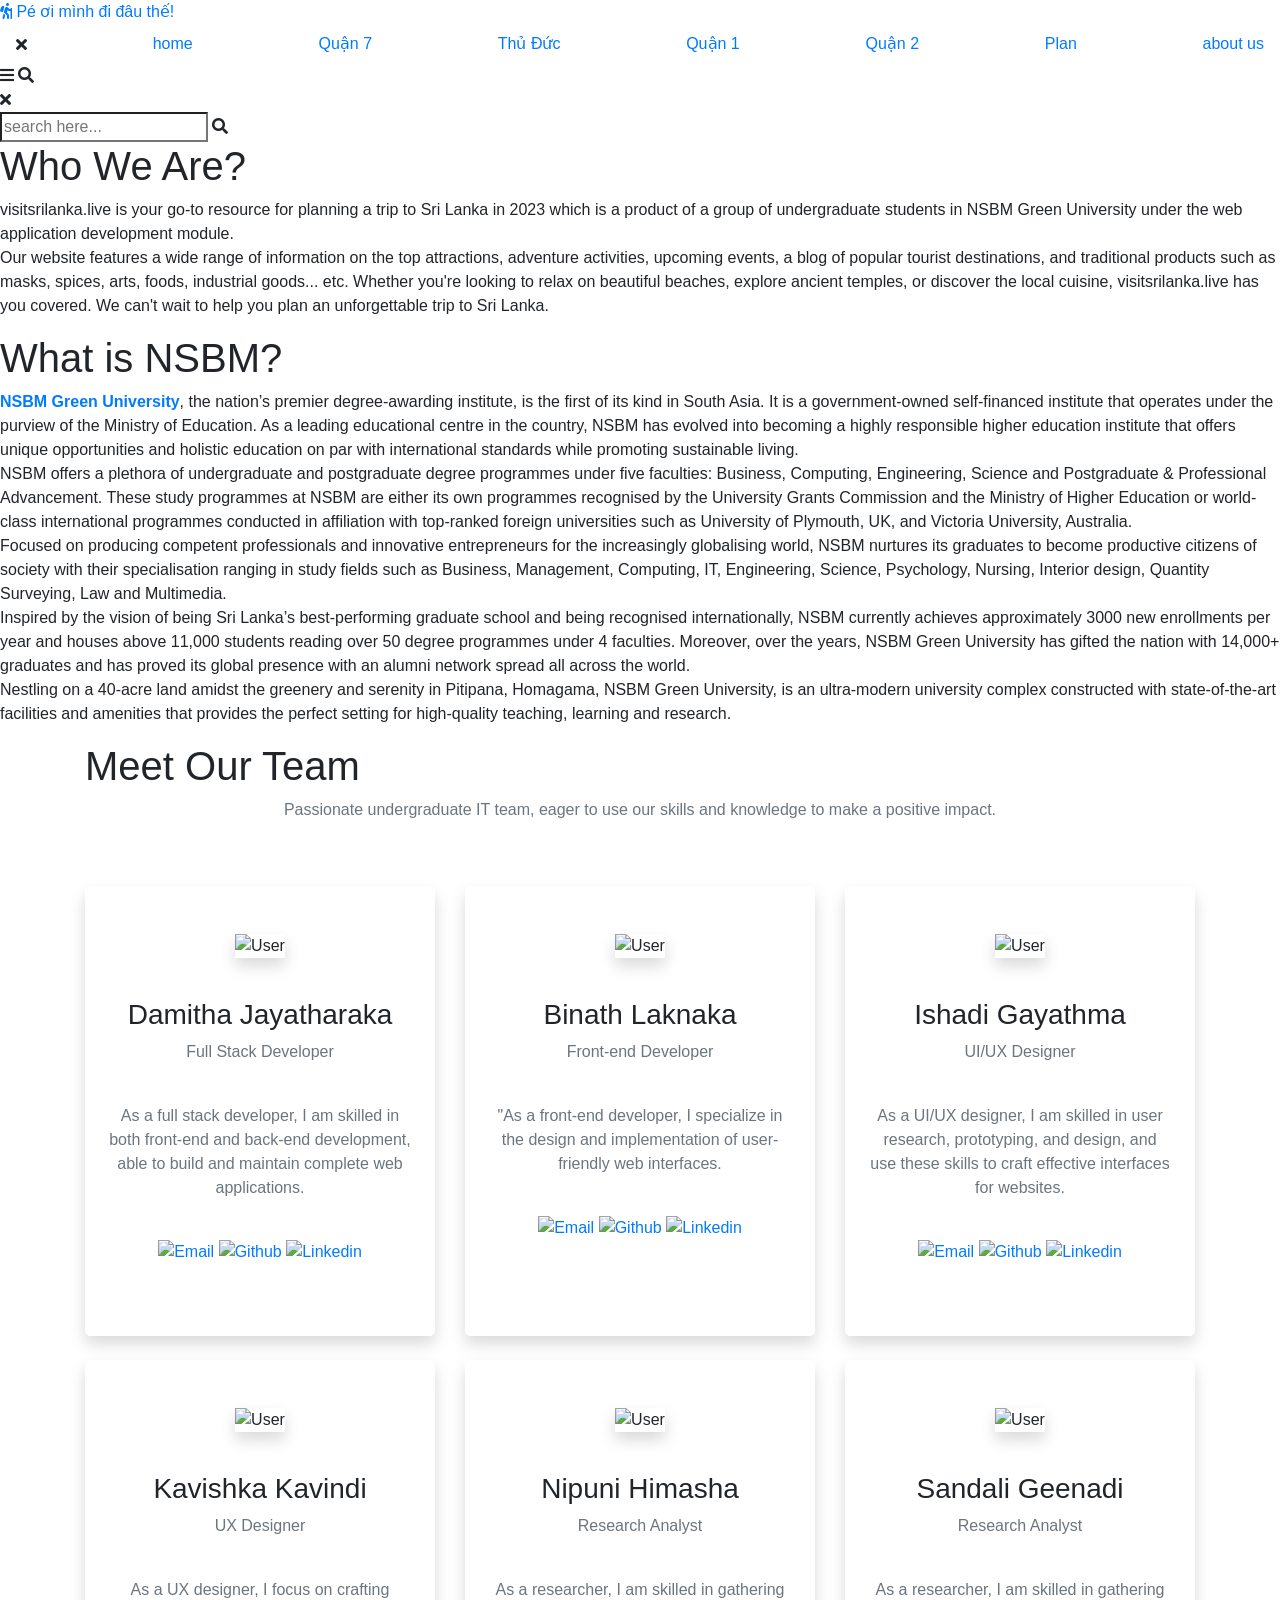
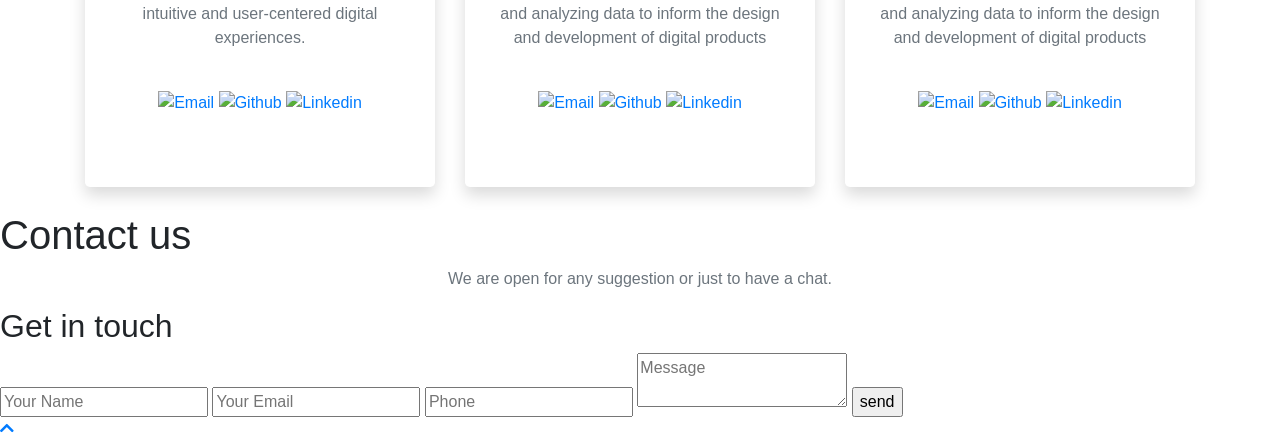
==== about.html @ ec1265ba "mnimjeel Projects" ====
<!DOCTYPE html>
<html lang="en">
<head>
	 <!-- Google tag (gtag.js) -->
	 <script async src="https://www.googletagmanager.com/gtag/js?id=G-S79Y2FRX1H"></script>
  <script>
  window.dataLayer = window.dataLayer || [];
  function gtag(){dataLayer.push(arguments);}
  gtag('js', new Date());

  gtag('config', 'G-S79Y2FRX1H');
  </script>

    <meta charset="UTF-8">
    <meta http-equiv="X-UA-Compatible" content="IE=edge">
    <meta name="viewport" content="width=device-width, initial-scale=1.0">
	 <!-- Meta Tags Start ------------------------------------------------------>
	 <meta http-equiv='content-language' content='en-US'>
    <meta name="title" content="About Us - Visit Sri Lanka">
    <meta name="description" content="Sri Lanka is an island nation located in the Indian Ocean, just off the southeastern coast of India.">
    <meta name="keywords" content="">
    <!-- Open Graph -->
    <meta property="og:type" content="website">
    <meta property="og:url" content="https://visitsrilanka.live/about.php">
    <meta property="og:title" content="About Us - Visit Sri Lanka">
    <meta property="og:description" content="Sri Lanka is an island nation located in the Indian Ocean, just off the southeastern coast of India.">
    <meta property="og:image" content="/images/preview.webp">
    <!-- Twitter -->
    <meta property="twitter:card" content="summary_large_image">
    <meta property="twitter:url" content="https://visitsrilanka.live/about.php">
    <meta property="twitter:title" content="About Us - Visit Sri Lanka">
    <meta property="twitter:description" content="Sri Lanka is an island nation located in the Indian Ocean, just off the southeastern coast of India.">
    <meta property="twitter:image" content="/images/preview.webp">
    <!-------------------------------------------------------- Meta Tags End -->
    <title>About Us</title>

	<!-- tab logo -->
    <link rel="icon" type="image/x-icon" href="/images/tablogo.png">

    <!-- font awesome cdn link  -->
    <link rel="stylesheet" href="https://cdnjs.cloudflare.com/ajax/libs/font-awesome/5.15.4/css/all.min.css">
 
    
	<!-- bootstrap CSS file link -->
    <link rel="stylesheet" type="text/css" href="https://stackpath.bootstrapcdn.com/bootstrap/4.3.1/css/bootstrap.min.css">
    
	<!-- custom css file link  -->
    <link rel="stylesheet" href="css/allstyle.css">

</head>
<body>
    <div id="top"></div>


    <!-- header section starts  -->

<header class="header">

    <a href="#" class="logo"> <i class="fas fa-hiking"></i> Pé ơi mình đi đâu thế! </a>

    <nav class="navbar">
        <div id="nav-close" class="fas fa-times"></div>
        <a href="index.html">home</a>
        <a href="adventure.html">Quận 7</a>
        <a href="map.html">Thủ Đức</a>
        <a href="blogs.html">Quận 1</a>
        <a href="events.html">Quận 2</a>
        <a href="products.html">Plan</a>
        <a href="about.html">about us</a>
           
    </nav>

    <div class="icons">
        <div id="menu-btn" class="fas fa-bars"></div>
        <!-- <a href="#" class="fas fa-shopping-cart"></a> -->
        <div id="search-btn" class="fas fa-search"></div>
    </div>

</header>

<!-- header section ends -->

<!-- search form  -->

<div class="search-form">

    <div id="close-search" class="fas fa-times"></div>

    <form action="">
        <input type="search" name="" placeholder="search here..." id="search-box">
        <label for="search-box" class="fas fa-search"></label>
    </form>
</div>


<div class="banner-area"></div>

<div class="content-area">
    <div class="who-we-are">
        <div class="title">
            <h1>Who We Are?</h1>
        </div>
        <div class="paragraph">
            <p>visitsrilanka.live is your go-to resource for planning a trip to Sri Lanka in 2023 which is a product of a group of undergraduate students in NSBM Green University under the web application development module. <br>Our website features a wide range of information on the top attractions, adventure activities, upcoming events, a blog of popular tourist destinations, and traditional products such as masks, spices, arts, foods, industrial goods... etc. 


             Whether you're looking to relax on beautiful beaches, explore ancient temples, or discover the local cuisine, visitsrilanka.live has you covered. We can't wait to help you plan an unforgettable trip to Sri Lanka.</p>
        </div>
    </div>
    
    <div class="what-is-nsbm">
        <div class="title">
            <h1>What is NSBM?</h1>
        </div>
        <div class="paragraph">
            <p> <a href="https://www.nsbm.ac.lk/"><b> NSBM Green University</b></a>, the nation’s premier degree-awarding institute, is the first of its kind in South Asia. It is a government-owned self-financed institute that operates under the purview of the Ministry of Education. As a leading educational centre in the country, NSBM has evolved into becoming a highly responsible higher education institute that offers unique opportunities and holistic education on par with international standards while promoting sustainable living. <br>
                NSBM offers a plethora of undergraduate and postgraduate degree programmes under five faculties: Business, Computing, Engineering, Science and Postgraduate & Professional Advancement. These study programmes at NSBM are either its own programmes recognised by the University Grants Commission and the Ministry of Higher Education or world-class international programmes conducted in affiliation with top-ranked foreign universities such as University of Plymouth, UK, and Victoria University, Australia. <br>
                Focused on producing competent professionals and innovative entrepreneurs for the increasingly globalising world, NSBM nurtures its graduates to become productive citizens of society with their specialisation ranging in study fields such as Business, Management, Computing, IT, Engineering, Science, Psychology, Nursing, Interior design, Quantity Surveying, Law and Multimedia. <br>
                Inspired by the vision of being Sri Lanka’s best-performing graduate school and being recognised internationally, NSBM currently achieves approximately 3000 new enrollments per year and houses above 11,000 students reading over 50 degree programmes under 4 faculties. Moreover, over the years, NSBM Green University has gifted the nation with 14,000+ graduates and has proved its global presence with an alumni network spread all across the world. <br>
                Nestling on a 40-acre land amidst the greenery and serenity in Pitipana, Homagama, NSBM Green University, is an ultra-modern university complex constructed with state-of-the-art facilities and amenities that provides the perfect setting for high-quality teaching, learning and research. <br>
            </p>
        </div>
    </div>
    
    <!-- <div class="our-team">
        <div class="title">
            <h1>Our Team</h1>
        </div>
    </div> -->

    <section class="our-team">
		<div class="container">
			<div class="title">
                <h1>Meet Our Team</h1>
            </div>
			<p class="text-center text-muted">Passionate undergraduate IT team, eager to use our skills and knowledge to make a positive impact.</p>
			<br><br>
			<div class="row">
				<div class="col-lg-4 col-md-6 col-sm-12 mb-4">
					<div class="profile-card bg-white shadow mb-4 text-center rounded-lg p-4 position-relative h-100">
						<div class="profile-card_image pt-4">
							<img src="/images/me.jpg" alt="User" class="mb-4 shadow">
						</div>
						<div class="profile-card_details">
							<h3 class="mb-2 mt-3">Damitha Jayatharaka</h3>
							<p class="text-muted">Full Stack Developer</p>
							<p class="text-muted pt-4">As a full stack developer, I am skilled in both front-end and back-end development, able to build and maintain complete web applications.</p>
						</div>
						<div class="profile-card_social text-center p-4">
							<a href="mailto:hellodamitha@gmail.com" class="d-inline-block">
								<img src="/images/email.png" alt="Email">
							</a>
							<a href="https://github.com/damithadev" target="_blank" class="d-inline-block">
								<img src="/images/github.png" alt="Github">
							</a>
							<a href="https://lk.linkedin.com/in/damithajayatharaka" target="_blank" class="d-inline-block">
								<img src="/images/linkedin.png" alt="Linkedin">
							</a>
						</div>
					</div>
				</div>

				<div class="col-lg-4 col-md-6 col-sm-12 mb-4">
					<div class="profile-card bg-white shadow mb-4 text-center rounded-lg p-4 position-relative h-100">
						<div class="profile-card_image pt-4">
							<img src="/images/binath.jpg" alt="User" class="mb-4 shadow">
						</div>
						<div class="profile-card_details">
							<h3 class="mb-2 mt-3">Binath Laknaka</h3>
							<p class="text-muted">Front-end Developer</p>
							<p class="text-muted pt-4">"As a front-end developer, I specialize in the design and implementation of user-friendly web interfaces.</p>
						</div>
						<div class="profile-card_social text-center p-4">
							<a href="#!" class="d-inline-block">
								<img src="/images/email.png" alt="Email">
							</a>
							<a href="#!" class="d-inline-block">
								<img src="/images/github.png" alt="Github">
							</a>
							<a href="https://www.linkedin.com/in/binath-laknaka-kalansooriya-0b8247244/" target="_blank" class="d-inline-block">
								<img src="/images/linkedin.png" alt="Linkedin">
							</a>
						</div>
					</div>
				</div>
				<div class="col-lg-4 col-md-6 col-sm-12 mb-4">
					<div class="profile-card bg-white shadow mb-4 text-center rounded-lg p-4 position-relative h-100">
						<div class="profile-card_image pt-4">
							<img src="/images/ishadi.jpg" alt="User" class="mb-4 shadow">
						</div>
						<div class="profile-card_details">
							<h3 class="mb-2 mt-3">Ishadi Gayathma</h3>
							<p class="text-muted">UI/UX Designer</p>
							<p class="text-muted pt-4">As a UI/UX designer, I am skilled in user research, prototyping, and design, and use these skills to craft effective interfaces for websites.</p>
						</div>
						<div class="profile-card_social text-center p-4">
							<a href="mailto:igayathma2001@gmail.com" class="d-inline-block">
								<img src="/images/email.png" alt="Email">
							</a>
							<a href="#!" class="d-inline-block">
								<img src="/images/github.png" alt="Github">
							</a>
							<a href="https://www.linkedin.com/in/ishadi-gayathma-809732258/" target="_blank" class="d-inline-block">
								<img src="/images/linkedin.png" alt="Linkedin">
							</a>
						</div>
					</div>
				</div>
				<div class="col-lg-4 col-md-6 col-sm-12 mb-4">
					<div class="profile-card bg-white shadow mb-4 text-center rounded-lg p-4 position-relative h-100">
						<div class="profile-card_image pt-4">
							<img src="/images/kavishka.jpg" alt="User" class="mb-4 shadow">
						</div>
						<div class="profile-card_details">
							<h3 class="mb-2 mt-3">Kavishka Kavindi</h3>
							<p class="text-muted">UX Designer</p>
							<p class="text-muted pt-4">As a UX designer, I focus on crafting intuitive and user-centered digital experiences. </p>
						</div>
						<div class="profile-card_social text-center p-4">
							<a href="mailto:kavindiperera816@gmail.com" class="d-inline-block">
								<img src="/images/email.png" alt="Email">
							</a>
							<a href="#!" class="d-inline-block">
								<img src="/images/github.png" alt="Github">
							</a>
							<a href="https://www.linkedin.com/in/kavishka-kavindi-perera-64163725b/" target="_blank" class="d-inline-block">
								<img src="/images/linkedin.png" alt="Linkedin">
							</a>
						</div>
					</div>
				</div>
				<div class="col-lg-4 col-md-6 col-sm-12 mb-4">
					<div class="profile-card bg-white shadow mb-4 text-center rounded-lg p-4 position-relative h-100">
						<div class="profile-card_image pt-4">
							<img src="/images/nipuni.jpg" alt="User" class="mb-4 shadow">
						</div>
						<div class="profile-card_details">
							<h3 class="mb-2 mt-3">Nipuni Himasha</h3>
							<p class="text-muted">Research Analyst</p>
							<p class="text-muted pt-4">As a researcher, I am skilled in gathering and analyzing data to inform the design and development of digital products</p>
						</div>
						<div class="profile-card_social text-center p-4">
							<a href="mailto:nipuniimasha5@gmail.com" class="d-inline-block">
								<img src="/images/email.png" alt="Email">
							</a>
							<a href="#!" class="d-inline-block">
								<img src="/images/github.png" alt="Github">
							</a>
							<a href="https://www.linkedin.com/in/nipuni-jayawardane-49263625b/" target="_blank" class="d-inline-block">
								<img src="/images/linkedin.png" alt="Linkedin">
							</a>
						</div>
					</div>
				</div>
				<div class="col-lg-4 col-md-6 col-sm-12 mb-4">
					<div class="profile-card bg-white shadow mb-4 text-center rounded-lg p-4 position-relative h-100">
						<div class="profile-card_image pt-4">
							<img src="/images/sandali.jpg" alt="User" class="mb-4 shadow">
						</div>
						<div class="profile-card_details">
							<h3 class="mb-2 mt-3">Sandali Geenadi</h3>
							<p class="text-muted">Research Analyst</p>
							<p class="text-muted pt-4">As a researcher, I am skilled in gathering and analyzing data to inform the design and development of digital products</p>
						</div>
						<div class="profile-card_social text-center p-4">
							<a href="mailto:absgsadewmini@gmail.com" class="d-inline-block">
								<img src="/images/email.png" alt="Email">
							</a>
							<a href="#!" class="d-inline-block">
								<img src="/images/github.png" alt="Github">
							</a>
							<a href="https://www.linkedin.com/in/sandali-geenadi-85962325b/" target="_blank" class="d-inline-block">
								<img src="/images/linkedin.png" alt="Linkedin">
							</a>
						</div>
					</div>
				</div>
			</div>
		</div>
	</section>

</div>

<div class="title">
	<h1>Contact us</h1>
</div> 
<div class="para">
<p class="contact-para text-center text-muted">We are open for any suggestion or just to have a chat.</p>
</div>			
<div class="contact-container">
	<div class="contact-box">
		<div class="left"></div>
		<div class="right">
		<h2>Get in touch</h2>
		    <form action="" method="post">
			    <input type="text" class="field" placeholder="Your Name" id="name" name="name" required>
			    <input type="text" class="field" placeholder="Your Email" id="email" name="email" required>
				<input type="text" class="field" placeholder="Phone" id="phone" name="phone" required>
				<textarea placeholder="Message" class="field" id="message" name="message" required></textarea>
				<!-- <button class="send-btn">Send</button> -->
				<input type="submit" class="send-btn" value="send" name="submit">
				
		    </form>
		</div>
	</div>
</div>


<!-- ------scroller to top -->

<a href="#top" class="to-top">
  <i class="fas fa-chevron-up"></i>
</a>

<!-- custom js file link  -->
<script src="js/allscript.js"></script>

</body>
</html>
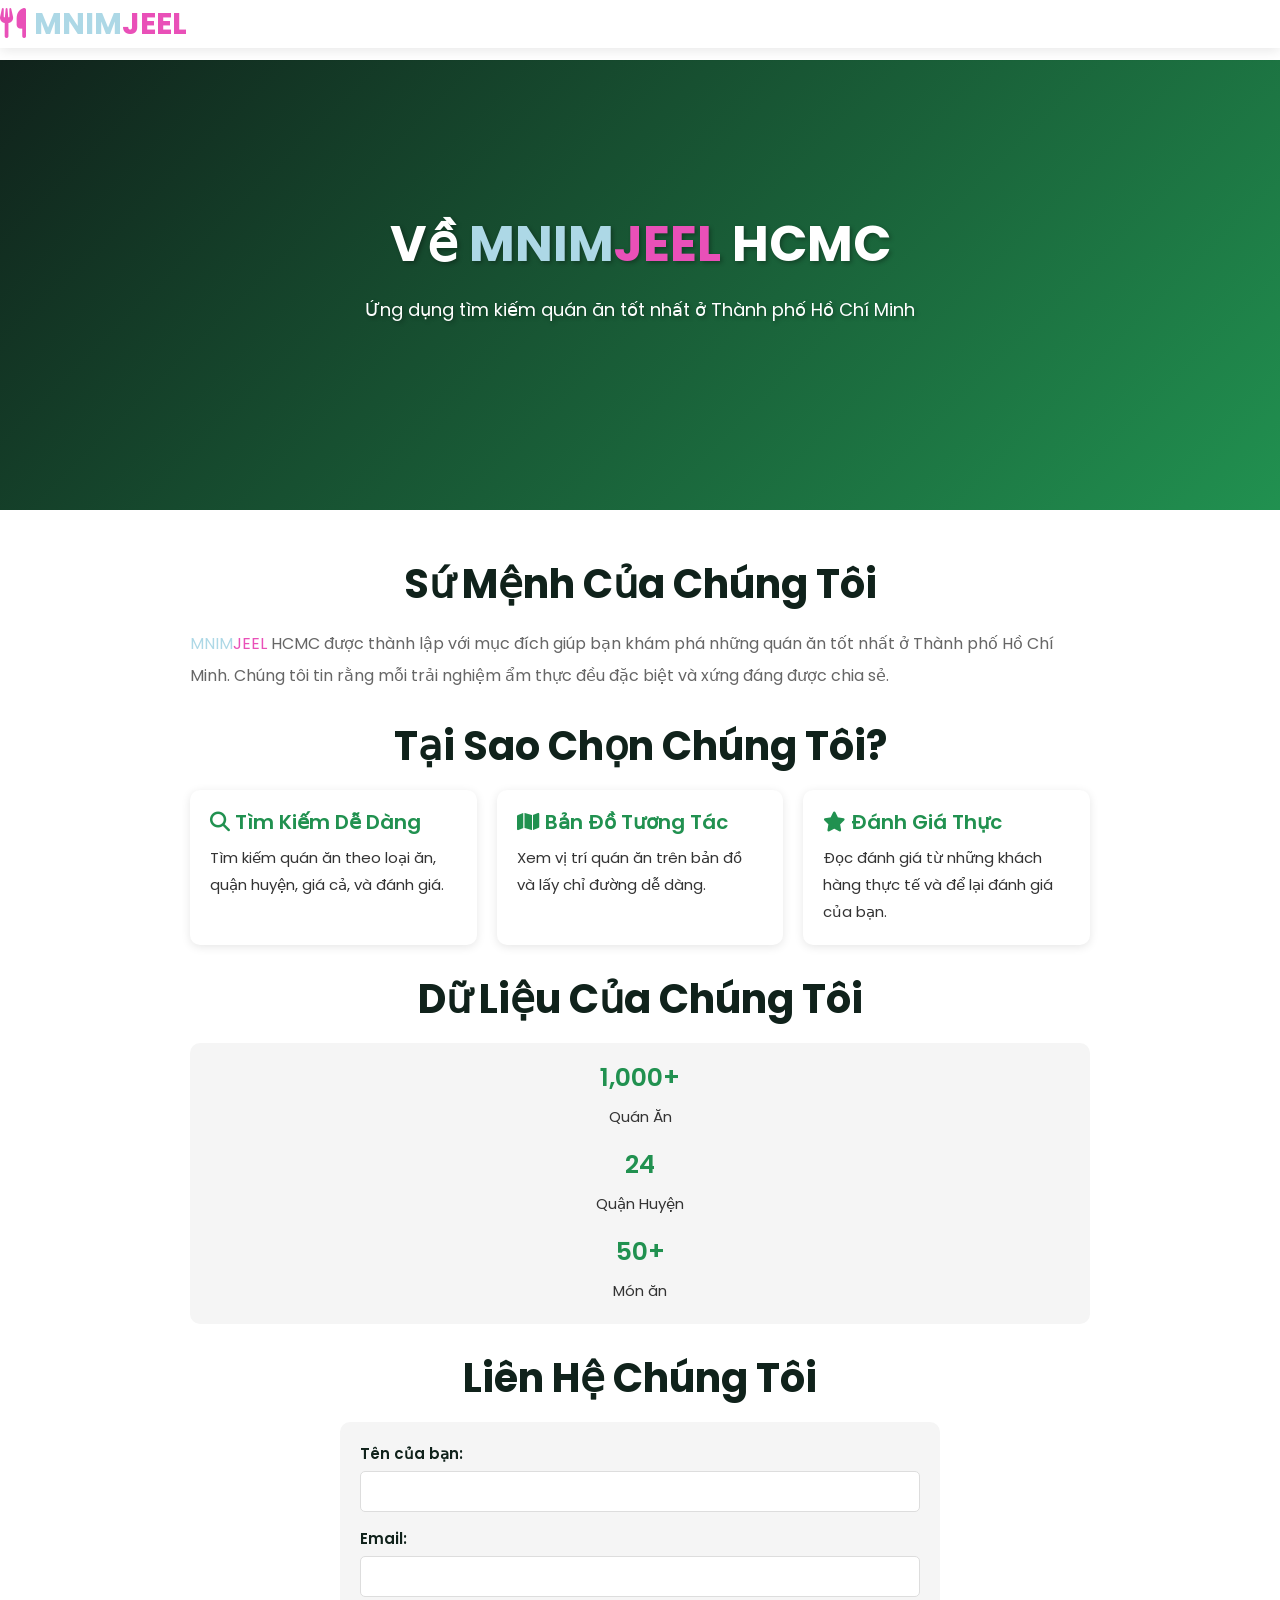
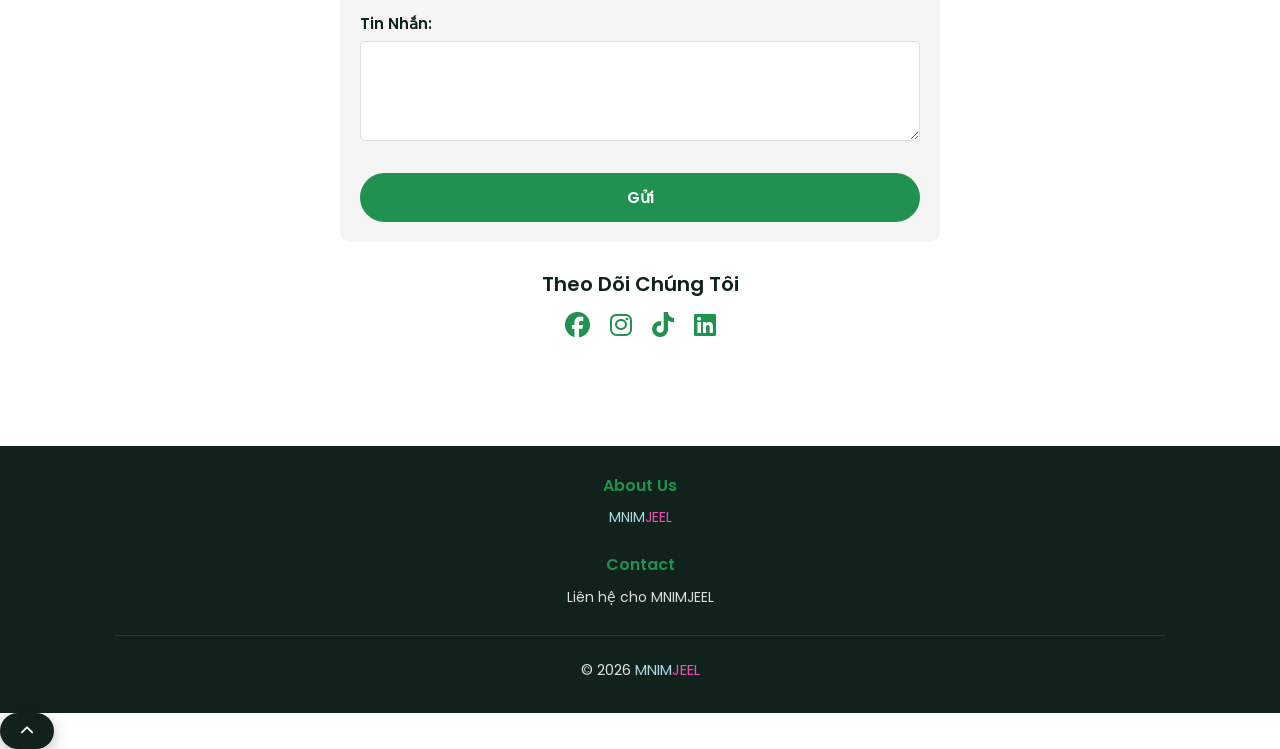
==== commit f3996d18: "Khoi tao lan dau cho website mnimjeel" ====
--- a/about.html
+++ b/about.html
@@ -1,319 +1,117 @@
-<!DOCTYPE html>
-<html lang="en">
-<head>
-	 <!-- Google tag (gtag.js) -->
-	 <script async src="https://www.googletagmanager.com/gtag/js?id=G-S79Y2FRX1H"></script>
-  <script>
-  window.dataLayer = window.dataLayer || [];
-  function gtag(){dataLayer.push(arguments);}
-  gtag('js', new Date());
-
-  gtag('config', 'G-S79Y2FRX1H');
-  </script>
-
-    <meta charset="UTF-8">
-    <meta http-equiv="X-UA-Compatible" content="IE=edge">
-    <meta name="viewport" content="width=device-width, initial-scale=1.0">
-	 <!-- Meta Tags Start ------------------------------------------------------>
-	 <meta http-equiv='content-language' content='en-US'>
-    <meta name="title" content="About Us - Visit Sri Lanka">
-    <meta name="description" content="Sri Lanka is an island nation located in the Indian Ocean, just off the southeastern coast of India.">
-    <meta name="keywords" content="">
-    <!-- Open Graph -->
-    <meta property="og:type" content="website">
-    <meta property="og:url" content="https://visitsrilanka.live/about.php">
-    <meta property="og:title" content="About Us - Visit Sri Lanka">
-    <meta property="og:description" content="Sri Lanka is an island nation located in the Indian Ocean, just off the southeastern coast of India.">
-    <meta property="og:image" content="/images/preview.webp">
-    <!-- Twitter -->
-    <meta property="twitter:card" content="summary_large_image">
-    <meta property="twitter:url" content="https://visitsrilanka.live/about.php">
-    <meta property="twitter:title" content="About Us - Visit Sri Lanka">
-    <meta property="twitter:description" content="Sri Lanka is an island nation located in the Indian Ocean, just off the southeastern coast of India.">
-    <meta property="twitter:image" content="/images/preview.webp">
-    <!-------------------------------------------------------- Meta Tags End -->
-    <title>About Us</title>
-
-	<!-- tab logo -->
-    <link rel="icon" type="image/x-icon" href="/images/tablogo.png">
-
-    <!-- font awesome cdn link  -->
-    <link rel="stylesheet" href="https://cdnjs.cloudflare.com/ajax/libs/font-awesome/5.15.4/css/all.min.css">
- 
-    
-	<!-- bootstrap CSS file link -->
-    <link rel="stylesheet" type="text/css" href="https://stackpath.bootstrapcdn.com/bootstrap/4.3.1/css/bootstrap.min.css">
-    
-	<!-- custom css file link  -->
-    <link rel="stylesheet" href="css/allstyle.css">
-
-</head>
-<body>
-    <div id="top"></div>
-
-
-    <!-- header section starts  -->
-
-<header class="header">
-
-    <a href="#" class="logo"> <i class="fas fa-hiking"></i> Pé ơi mình đi đâu thế! </a>
-
-    <nav class="navbar">
-        <div id="nav-close" class="fas fa-times"></div>
-        <a href="index.html">home</a>
-        <a href="adventure.html">Quận 7</a>
-        <a href="map.html">Thủ Đức</a>
-        <a href="blogs.html">Quận 1</a>
-        <a href="events.html">Quận 2</a>
-        <a href="products.html">Plan</a>
-        <a href="about.html">about us</a>
-           
-    </nav>
-
-    <div class="icons">
-        <div id="menu-btn" class="fas fa-bars"></div>
-        <!-- <a href="#" class="fas fa-shopping-cart"></a> -->
-        <div id="search-btn" class="fas fa-search"></div>
-    </div>
-
-</header>
-
-<!-- header section ends -->
-
-<!-- search form  -->
-
-<div class="search-form">
-
-    <div id="close-search" class="fas fa-times"></div>
-
-    <form action="">
-        <input type="search" name="" placeholder="search here..." id="search-box">
-        <label for="search-box" class="fas fa-search"></label>
-    </form>
-</div>
-
-
-<div class="banner-area"></div>
-
-<div class="content-area">
-    <div class="who-we-are">
-        <div class="title">
-            <h1>Who We Are?</h1>
-        </div>
-        <div class="paragraph">
-            <p>visitsrilanka.live is your go-to resource for planning a trip to Sri Lanka in 2023 which is a product of a group of undergraduate students in NSBM Green University under the web application development module. <br>Our website features a wide range of information on the top attractions, adventure activities, upcoming events, a blog of popular tourist destinations, and traditional products such as masks, spices, arts, foods, industrial goods... etc. 
-
-
-             Whether you're looking to relax on beautiful beaches, explore ancient temples, or discover the local cuisine, visitsrilanka.live has you covered. We can't wait to help you plan an unforgettable trip to Sri Lanka.</p>
-        </div>
-    </div>
-    
-    <div class="what-is-nsbm">
-        <div class="title">
-            <h1>What is NSBM?</h1>
-        </div>
-        <div class="paragraph">
-            <p> <a href="https://www.nsbm.ac.lk/"><b> NSBM Green University</b></a>, the nation’s premier degree-awarding institute, is the first of its kind in South Asia. It is a government-owned self-financed institute that operates under the purview of the Ministry of Education. As a leading educational centre in the country, NSBM has evolved into becoming a highly responsible higher education institute that offers unique opportunities and holistic education on par with international standards while promoting sustainable living. <br>
-                NSBM offers a plethora of undergraduate and postgraduate degree programmes under five faculties: Business, Computing, Engineering, Science and Postgraduate & Professional Advancement. These study programmes at NSBM are either its own programmes recognised by the University Grants Commission and the Ministry of Higher Education or world-class international programmes conducted in affiliation with top-ranked foreign universities such as University of Plymouth, UK, and Victoria University, Australia. <br>
-                Focused on producing competent professionals and innovative entrepreneurs for the increasingly globalising world, NSBM nurtures its graduates to become productive citizens of society with their specialisation ranging in study fields such as Business, Management, Computing, IT, Engineering, Science, Psychology, Nursing, Interior design, Quantity Surveying, Law and Multimedia. <br>
-                Inspired by the vision of being Sri Lanka’s best-performing graduate school and being recognised internationally, NSBM currently achieves approximately 3000 new enrollments per year and houses above 11,000 students reading over 50 degree programmes under 4 faculties. Moreover, over the years, NSBM Green University has gifted the nation with 14,000+ graduates and has proved its global presence with an alumni network spread all across the world. <br>
-                Nestling on a 40-acre land amidst the greenery and serenity in Pitipana, Homagama, NSBM Green University, is an ultra-modern university complex constructed with state-of-the-art facilities and amenities that provides the perfect setting for high-quality teaching, learning and research. <br>
-            </p>
-        </div>
-    </div>
-    
-    <!-- <div class="our-team">
-        <div class="title">
-            <h1>Our Team</h1>
-        </div>
-    </div> -->
-
-    <section class="our-team">
-		<div class="container">
-			<div class="title">
-                <h1>Meet Our Team</h1>
-            </div>
-			<p class="text-center text-muted">Passionate undergraduate IT team, eager to use our skills and knowledge to make a positive impact.</p>
-			<br><br>
-			<div class="row">
-				<div class="col-lg-4 col-md-6 col-sm-12 mb-4">
-					<div class="profile-card bg-white shadow mb-4 text-center rounded-lg p-4 position-relative h-100">
-						<div class="profile-card_image pt-4">
-							<img src="/images/me.jpg" alt="User" class="mb-4 shadow">
-						</div>
-						<div class="profile-card_details">
-							<h3 class="mb-2 mt-3">Damitha Jayatharaka</h3>
-							<p class="text-muted">Full Stack Developer</p>
-							<p class="text-muted pt-4">As a full stack developer, I am skilled in both front-end and back-end development, able to build and maintain complete web applications.</p>
-						</div>
-						<div class="profile-card_social text-center p-4">
-							<a href="mailto:hellodamitha@gmail.com" class="d-inline-block">
-								<img src="/images/email.png" alt="Email">
-							</a>
-							<a href="https://github.com/damithadev" target="_blank" class="d-inline-block">
-								<img src="/images/github.png" alt="Github">
-							</a>
-							<a href="https://lk.linkedin.com/in/damithajayatharaka" target="_blank" class="d-inline-block">
-								<img src="/images/linkedin.png" alt="Linkedin">
-							</a>
-						</div>
-					</div>
-				</div>
-
-				<div class="col-lg-4 col-md-6 col-sm-12 mb-4">
-					<div class="profile-card bg-white shadow mb-4 text-center rounded-lg p-4 position-relative h-100">
-						<div class="profile-card_image pt-4">
-							<img src="/images/binath.jpg" alt="User" class="mb-4 shadow">
-						</div>
-						<div class="profile-card_details">
-							<h3 class="mb-2 mt-3">Binath Laknaka</h3>
-							<p class="text-muted">Front-end Developer</p>
-							<p class="text-muted pt-4">"As a front-end developer, I specialize in the design and implementation of user-friendly web interfaces.</p>
-						</div>
-						<div class="profile-card_social text-center p-4">
-							<a href="#!" class="d-inline-block">
-								<img src="/images/email.png" alt="Email">
-							</a>
-							<a href="#!" class="d-inline-block">
-								<img src="/images/github.png" alt="Github">
-							</a>
-							<a href="https://www.linkedin.com/in/binath-laknaka-kalansooriya-0b8247244/" target="_blank" class="d-inline-block">
-								<img src="/images/linkedin.png" alt="Linkedin">
-							</a>
-						</div>
-					</div>
-				</div>
-				<div class="col-lg-4 col-md-6 col-sm-12 mb-4">
-					<div class="profile-card bg-white shadow mb-4 text-center rounded-lg p-4 position-relative h-100">
-						<div class="profile-card_image pt-4">
-							<img src="/images/ishadi.jpg" alt="User" class="mb-4 shadow">
-						</div>
-						<div class="profile-card_details">
-							<h3 class="mb-2 mt-3">Ishadi Gayathma</h3>
-							<p class="text-muted">UI/UX Designer</p>
-							<p class="text-muted pt-4">As a UI/UX designer, I am skilled in user research, prototyping, and design, and use these skills to craft effective interfaces for websites.</p>
-						</div>
-						<div class="profile-card_social text-center p-4">
-							<a href="mailto:igayathma2001@gmail.com" class="d-inline-block">
-								<img src="/images/email.png" alt="Email">
-							</a>
-							<a href="#!" class="d-inline-block">
-								<img src="/images/github.png" alt="Github">
-							</a>
-							<a href="https://www.linkedin.com/in/ishadi-gayathma-809732258/" target="_blank" class="d-inline-block">
-								<img src="/images/linkedin.png" alt="Linkedin">
-							</a>
-						</div>
-					</div>
-				</div>
-				<div class="col-lg-4 col-md-6 col-sm-12 mb-4">
-					<div class="profile-card bg-white shadow mb-4 text-center rounded-lg p-4 position-relative h-100">
-						<div class="profile-card_image pt-4">
-							<img src="/images/kavishka.jpg" alt="User" class="mb-4 shadow">
-						</div>
-						<div class="profile-card_details">
-							<h3 class="mb-2 mt-3">Kavishka Kavindi</h3>
-							<p class="text-muted">UX Designer</p>
-							<p class="text-muted pt-4">As a UX designer, I focus on crafting intuitive and user-centered digital experiences. </p>
-						</div>
-						<div class="profile-card_social text-center p-4">
-							<a href="mailto:kavindiperera816@gmail.com" class="d-inline-block">
-								<img src="/images/email.png" alt="Email">
-							</a>
-							<a href="#!" class="d-inline-block">
-								<img src="/images/github.png" alt="Github">
-							</a>
-							<a href="https://www.linkedin.com/in/kavishka-kavindi-perera-64163725b/" target="_blank" class="d-inline-block">
-								<img src="/images/linkedin.png" alt="Linkedin">
-							</a>
-						</div>
-					</div>
-				</div>
-				<div class="col-lg-4 col-md-6 col-sm-12 mb-4">
-					<div class="profile-card bg-white shadow mb-4 text-center rounded-lg p-4 position-relative h-100">
-						<div class="profile-card_image pt-4">
-							<img src="/images/nipuni.jpg" alt="User" class="mb-4 shadow">
-						</div>
-						<div class="profile-card_details">
-							<h3 class="mb-2 mt-3">Nipuni Himasha</h3>
-							<p class="text-muted">Research Analyst</p>
-							<p class="text-muted pt-4">As a researcher, I am skilled in gathering and analyzing data to inform the design and development of digital products</p>
-						</div>
-						<div class="profile-card_social text-center p-4">
-							<a href="mailto:nipuniimasha5@gmail.com" class="d-inline-block">
-								<img src="/images/email.png" alt="Email">
-							</a>
-							<a href="#!" class="d-inline-block">
-								<img src="/images/github.png" alt="Github">
-							</a>
-							<a href="https://www.linkedin.com/in/nipuni-jayawardane-49263625b/" target="_blank" class="d-inline-block">
-								<img src="/images/linkedin.png" alt="Linkedin">
-							</a>
-						</div>
-					</div>
-				</div>
-				<div class="col-lg-4 col-md-6 col-sm-12 mb-4">
-					<div class="profile-card bg-white shadow mb-4 text-center rounded-lg p-4 position-relative h-100">
-						<div class="profile-card_image pt-4">
-							<img src="/images/sandali.jpg" alt="User" class="mb-4 shadow">
-						</div>
-						<div class="profile-card_details">
-							<h3 class="mb-2 mt-3">Sandali Geenadi</h3>
-							<p class="text-muted">Research Analyst</p>
-							<p class="text-muted pt-4">As a researcher, I am skilled in gathering and analyzing data to inform the design and development of digital products</p>
-						</div>
-						<div class="profile-card_social text-center p-4">
-							<a href="mailto:absgsadewmini@gmail.com" class="d-inline-block">
-								<img src="/images/email.png" alt="Email">
-							</a>
-							<a href="#!" class="d-inline-block">
-								<img src="/images/github.png" alt="Github">
-							</a>
-							<a href="https://www.linkedin.com/in/sandali-geenadi-85962325b/" target="_blank" class="d-inline-block">
-								<img src="/images/linkedin.png" alt="Linkedin">
-							</a>
-						</div>
-					</div>
-				</div>
-			</div>
-		</div>
-	</section>
-
-</div>
-
-<div class="title">
-	<h1>Contact us</h1>
-</div> 
-<div class="para">
-<p class="contact-para text-center text-muted">We are open for any suggestion or just to have a chat.</p>
-</div>			
-<div class="contact-container">
-	<div class="contact-box">
-		<div class="left"></div>
-		<div class="right">
-		<h2>Get in touch</h2>
-		    <form action="" method="post">
-			    <input type="text" class="field" placeholder="Your Name" id="name" name="name" required>
-			    <input type="text" class="field" placeholder="Your Email" id="email" name="email" required>
-				<input type="text" class="field" placeholder="Phone" id="phone" name="phone" required>
-				<textarea placeholder="Message" class="field" id="message" name="message" required></textarea>
-				<!-- <button class="send-btn">Send</button> -->
-				<input type="submit" class="send-btn" value="send" name="submit">
-				
-		    </form>
-		</div>
-	</div>
-</div>
-
-
-<!-- ------scroller to top -->
-
-<a href="#top" class="to-top">
-  <i class="fas fa-chevron-up"></i>
-</a>
-
-<!-- custom js file link  -->
-<script src="js/allscript.js"></script>
-
-</body>
-</html>+<!DOCTYPE html>
+<html lang="vi">
+<head>
+    <meta charset="UTF-8">
+    <meta name="viewport" content="width=device-width, initial-scale=1.0">
+    <title>MNIMJEEL - About Us</title>
+    <link rel="icon" type="image/x-icon" href="images/favicon.ico">
+    <link rel="stylesheet" href="https://cdnjs.cloudflare.com/ajax/libs/font-awesome/6.4.0/css/all.min.css">
+    <link rel="stylesheet" href="css/style.css">
+</head>
+<body>
+    <div id="top"></div>
+    <header class="header">
+        <a href="index.html" class="logo"><i class="fas fa-utensils"></i> <span style="color: #ADD8E6;">MNIM</span><span style="color: #E950B8;">JEEL</span></a>
+        <nav class="navbar">
+            <div id="nav-close" class="fas fa-times"></div>
+            <a href="index.html">Home</a>
+            <a href="restaurants.html">Restaurants</a>
+            <a href="favorites.html">Favorites</a>
+            <a href="about.html">About Us</a>
+        </nav>
+        <div class="icons">
+            <div id="menu-btn" class="fas fa-bars"></div>
+        </div>
+    </header>
+    <section class="hero" style="margin-top: 6rem; background: linear-gradient(135deg, #10221b, #219150); min-height: 50vh;">
+        <div class="hero-content">
+            <h1 style="color: #fff;">Về <span style="color: #ADD8E6;">MNIM</span><span style="color: #E950B8;">JEEL</span> HCMC</h1>
+            <p style="color: #fff; font-size: 1.8rem;">Ứng dụng tìm kiếm quán ăn tốt nhất ở Thành phố Hồ Chí Minh</p>
+        </div>
+    </section>
+
+    <section style="padding: 5rem 9%;">
+        <div style="max-width: 900px; margin: 0 auto;">
+            <h2 class="heading" style="margin-bottom: 2rem;">Sứ Mệnh Của Chúng Tôi</h2>
+            <p style="font-size: 1.6rem; line-height: 2; color: #666; margin-bottom: 3rem;">
+                <span style="color: #ADD8E6;">MNIM</span><span style="color: #E950B8;">JEEL</span> HCMC được thành lập với mục đích giúp bạn khám phá những quán ăn tốt nhất ở Thành phố Hồ Chí Minh.
+                Chúng tôi tin rằng mỗi trải nghiệm ẩm thực đều đặc biệt và xứng đáng được chia sẻ.
+            </p>
+
+            <h2 class="heading" style="margin-bottom: 2rem;">Tại Sao Chọn Chúng Tôi?</h2>
+            <div class="grid grid-3" style="margin-bottom: 3rem;">
+                <div class="card p-2">
+                    <h3 style="color: #219150; margin-bottom: 1rem;"><i class="fas fa-search"></i> Tìm Kiếm Dễ Dàng</h3>
+                    <p>Tìm kiếm quán ăn theo loại ăn, quận huyện, giá cả, và đánh giá.</p>
+                </div>
+                <div class="card p-2">
+                    <h3 style="color: #219150; margin-bottom: 1rem;"><i class="fas fa-map"></i> Bản Đồ Tương Tác</h3>
+                    <p>Xem vị trí quán ăn trên bản đồ và lấy chỉ đường dễ dàng.</p>
+                </div>
+                <div class="card p-2">
+                    <h3 style="color: #219150; margin-bottom: 1rem;"><i class="fas fa-star"></i> Đánh Giá Thực</h3>
+                    <p>Đọc đánh giá từ những khách hàng thực tế và để lại đánh giá của bạn.</p>
+                </div>
+            </div>
+
+            <h2 class="heading" style="margin-bottom: 2rem;">Dữ Liệu Của Chúng Tôi</h2>
+            <div style="background: #f5f5f5; padding: 2rem; border-radius: 10px; margin-bottom: 3rem;">
+                <div style="display: grid; grid-template-columns: repeat(auto-fit, MNIMax(15rem, 1fr)); gap: 2rem;">
+                    <div style="text-align: center;">
+                        <h3 style="color: #219150; font-size: 2.5rem;">1,000+</h3>
+                        <p>Quán Ăn</p>
+                    </div>
+                    <div style="text-align: center;">
+                        <h3 style="color: #219150; font-size: 2.5rem;">24</h3>
+                        <p>Quận Huyện</p>
+                    </div>
+                    <div style="text-align: center;">
+                        <h3 style="color: #219150; font-size: 2.5rem;">50+</h3>
+                        <p>Món ăn</p>
+                    </div>
+                </div>
+            </div>
+
+            <h2 class="heading" style="margin-bottom: 2rem;">Liên Hệ Chúng Tôi</h2>
+            <form style="max-width: 600px; margin: 0 auto; background: #f5f5f5; padding: 2rem; border-radius: 10px;">
+                <div class="form-group">
+                    <label>Tên của bạn:</label>
+                    <input type="text" required>
+                </div>
+                <div class="form-group">
+                    <label>Email:</label>
+                    <input type="email" required>
+                </div>
+                <div class="form-group">
+                    <label>Tin Nhắn:</label>
+                    <textarea required></textarea>
+                </div>
+                <button type="submit" class="btn btn-primary" style="width: 100%;">Gửi</button>
+            </form>
+
+            <div style="text-align: center; margin-top: 3rem;">
+                <h3 style="margin-bottom: 1rem;">Theo Dõi Chúng Tôi</h3>               
+                <div style="display: flex; justify-content: center; gap: 2rem;">
+                    <a href="https://www.facebook.com/phan.minh.uc.542876/" target="_blank" rel="noopener noreferrer" style="color: #219150; font-size: 2.5rem;"><i class="fab fa-facebook"></i></a>
+                    <a href="https://www.instagram.com/dduwcs2412/" target="_blank" rel="noopener noreferrer" style="color: #219150; font-size: 2.5rem;"><i class="fab fa-instagram"></i></a>
+                    <a href="https://www.tiktok.com/@yourprofile" target="_blank" rel="noopener noreferrer" style="color: #219150; font-size: 2.5rem;"><i class="fab fa-tiktok"></i></a>
+                    <a href="https://www.linkedin.com/in/duc241202/" target="_blank" rel="noopener noreferrer" style="color: #219150; font-size: 2.5rem;"><i class="fab fa-linkedin"></i></a>
+                </div>
+            </div>
+        </div>
+    </section>
+
+    <footer class="footer">
+        <div class="footer-content">
+            <div><h4>About Us</h4><p><span style="color: #ADD8E6;">MNIM</span><span style="color: #E950B8;">JEEL</span></p></div>
+            
+            <div><h4>Contact</h4><p>Liên hệ cho MNIMJEEL</p></div>
+        </div>
+        <div class="footer-bottom"><p>&copy; 2026 <span style="color: #ADD8E6;">MNIM</span><span style="color: #E950B8;">JEEL</span></p></div>
+    </footer>
+
+    <a href="#top" class="to-top"><i class="fas fa-chevron-up"></i></a>
+
+    <script src="js/script.js"></script>
+</body>
+</html>
--- a/css/style.css
+++ b/css/style.css
@@ -0,0 +1,1409 @@
+/* ===================================
+   RESTAURANT GUIDE HCMC - MAIN STYLES
+   =================================== */
+
+@import url("https://fonts.googleapis.com/css2?family=Poppins:ital,wght@0,100;0,300;0,400;0,500;0,600;1,100;1,300&display=swap");
+@import url('https://fonts.googleapis.com/css2?family=Bebas+Neue&display=swap');
+
+/* ===================================
+   RESET & BASE STYLES
+   =================================== */
+
+* {
+  font-family: 'Poppins', sans-serif;
+  margin: 0;
+  padding: 0;
+  box-sizing: border-box;
+  outline: none;
+  border: none;
+  text-decoration: none;
+  transition: .2s linear;
+}
+
+html {
+  font-size: 62.5%;
+  overflow-x: hidden;
+  scroll-behavior: smooth;
+  scroll-padding-top: 5rem;
+}
+
+html::-webkit-scrollbar {
+  width: 1rem;
+}
+
+html::-webkit-scrollbar-track {
+  background: #fff;
+}
+
+html::-webkit-scrollbar-thumb {
+  background: #10221b;
+}
+
+html::-webkit-scrollbar-thumb:hover {
+  background: #219150;
+}
+
+body {
+  background: #fff;
+  overflow-x: hidden;
+}
+
+/* ===================================
+   TYPOGRAPHY
+   =================================== */
+
+body {
+  font-size: 1.5rem;
+  color: #10221b;
+  line-height: 1.6;
+}
+
+h1, h2, h3, h4, h5, h6 {
+  line-height: 1.2;
+  margin-bottom: 1rem;
+}
+
+h1 {
+  font-size: 3.5rem;
+  font-weight: 700;
+}
+
+h2 {
+  font-size: 2.8rem;
+  font-weight: 700;
+}
+
+h3 {
+  font-size: 2rem;
+  font-weight: 600;
+}
+
+h4 {
+  font-size: 1.6rem;
+  font-weight: 600;
+}
+
+p {
+  font-size: 1.5rem;
+  line-height: 1.8;
+  color: #333;
+}
+
+a {
+  color: #219150;
+  text-decoration: none;
+  transition: color .2s linear;
+}
+
+a:hover {
+  color: #e950b8;
+}
+
+/* ===================================
+   UTILITIES
+   =================================== */
+
+section {
+  padding: 5rem 9%;
+}
+
+.container {
+  max-width: 1200px;
+  margin: 0 auto;
+  padding: 0 2rem;
+}
+
+.flex {
+  display: flex;
+  align-items: center;
+  justify-content: space-between;
+  flex-wrap: wrap;
+  gap: 1rem;
+}
+
+.btn {
+  display: inline-block;
+  padding: 1rem 3rem;
+  border: 2px solid #10221b;
+  color: #10221b;
+  background: none;
+  border-radius: 50px;
+  font-size: 1.6rem;
+  font-weight: 600;
+  cursor: pointer;
+  transition: all .3s ease;
+  margin-top: 1rem;
+}
+
+.btn:hover {
+  background: #10221b;
+  color: #fff;
+}
+
+.btn.btn-primary {
+  background: #219150;
+  border-color: #219150;
+  color: #fff;
+}
+
+.btn.btn-primary:hover {
+  background: #10221b;
+  border-color: #10221b;
+}
+
+.btn.btn-secondary {
+  background: #e950b8;
+  border-color: #e950b8;
+  color: #fff;
+}
+
+.btn.btn-secondary:hover {
+  background: #10221b;
+  border-color: #10221b;
+}
+
+.heading {
+  text-align: center;
+  margin-bottom: 3rem;
+  font-size: 4rem;
+  color: #10221b;
+}
+
+.heading span {
+  color: #219150;
+}
+
+.text-center {
+  text-align: center;
+}
+
+.mt-1 { margin-top: 1rem; }
+.mt-2 { margin-top: 2rem; }
+.mt-3 { margin-top: 3rem; }
+.mb-1 { margin-bottom: 1rem; }
+.mb-2 { margin-bottom: 2rem; }
+.mb-3 { margin-bottom: 3rem; }
+.p-1 { padding: 1rem; }
+.p-2 { padding: 2rem; }
+.p-3 { padding: 3rem; }
+
+/* ===================================
+   HEADER & NAVIGATION
+   =================================== */
+
+.header {
+  position: fixed;
+  top: 0;
+  left: 0;
+  right: 0;
+  z-index: 1000;
+  display: flex;
+  flex-direction: column;
+  background: #fff;
+  box-shadow: 0 2px 12px rgba(0, 0, 0, 0.1);
+}
+
+.header.active {
+  box-shadow: 0 2px 16px rgba(0, 0, 0, 0.14);
+}
+
+.header-top {
+  display: flex;
+  align-items: center;
+  justify-content: space-between;
+  padding: 1.2rem 9%;
+}
+
+.header .logo {
+  font-family: 'Comic Sans MS', cursive, sans-serif;
+  font-weight: 700;
+  font-size: 3rem;
+  color: #e950b8;
+  text-transform: none;
+}
+
+.header .navbar {
+  display: none;
+}
+
+.header .icons {
+  display: flex;
+  gap: 2rem;
+  align-items: center;
+}
+
+.header .icons div,
+.header .icons a {
+  font-size: 2.5rem;
+  cursor: pointer;
+  color: #10221b;
+  transition: all .3s ease;
+}
+
+.header .icons div:hover,
+.header .icons a:hover {
+  color: #219150;
+}
+
+.header #menu-btn {
+  display: none;
+}
+
+/* Filter row inside header */
+.header-filter-row {
+  border-top: 1px solid #eee;
+  background: #fff;
+  position: relative;
+}
+
+.header-filter-row.mega-filter {
+  border-radius: 0;
+  box-shadow: none;
+  margin-bottom: 0;
+}
+
+.header-filter-row .mega-filter-bar {
+  padding: 0.8rem 9%;
+  flex-wrap: nowrap;
+}
+
+.header-filter-row .mega-filter-dropdown {
+  top: 100%;
+  border-radius: 0 0 14px 14px;
+}
+
+.header-filter-row .mega-filter-tags {
+  padding: 0.5rem 9% 0.8rem;
+}
+
+
+/* ===================================
+   SEARCH FORM
+   =================================== */
+
+.search-form {
+  position: fixed;
+  top: 0;
+  left: 0;
+  height: 100%;
+  width: 100%;
+  background: rgba(0, 0, 0, 0.8);
+  display: flex;
+  align-items: center;
+  justify-content: center;
+  z-index: 10000;
+  transform: translateY(-110%);
+  transition: transform .3s ease;
+}
+
+.search-form.active {
+  transform: translateY(0%);
+}
+
+.search-form #close-search {
+  position: absolute;
+  top: 1.5rem;
+  right: 2.5rem;
+  cursor: pointer;
+  color: #fff;
+  font-size: 5rem;
+  transition: color .3s ease;
+}
+
+.search-form #close-search:hover {
+  color: #219150;
+}
+
+.search-form form {
+  width: 90%;
+  max-width: 70rem;
+  padding-bottom: 2rem;
+  border-bottom: 2px solid #fff;
+  display: flex;
+  align-items: center;
+}
+
+.search-form form input {
+  width: 100%;
+  font-size: 2rem;
+  color: #fff;
+  text-transform: none;
+  background: none;
+  padding-right: 2rem;
+}
+
+.search-form form input::placeholder {
+  color: #aaa;
+}
+
+.search-form form label {
+  font-size: 3rem;
+  cursor: pointer;
+  color: #fff;
+  transition: color .3s ease;
+}
+
+.search-form form label:hover {
+  color: #219150;
+}
+
+/* ===================================
+   FOOTER
+   =================================== */
+
+.footer {
+  background: #10221b;
+  color: #fff;
+  padding: 3rem 9%;
+  text-align: center;
+  margin-top: 5rem;
+}
+
+.footer-content {
+  display: grid;
+  grid-template-columns: repeat(auto-fit, MNIMax(25rem, 1fr));
+  gap: 2rem;
+  margin-bottom: 2rem;
+}
+
+.footer-content h4 {
+  color: #219150;
+  margin-bottom: 1rem;
+}
+
+.footer-content p,
+.footer-content a {
+  color: #ddd;
+  font-size: 1.4rem;
+  margin-bottom: 0.5rem;
+}
+
+.footer-content a:hover {
+  color: #219150;
+}
+
+.footer-bottom {
+  border-top: 1px solid #333;
+  padding-top: 2rem;
+  font-size: 1.4rem;
+  color: #ddd;
+}
+
+.footer-bottom p {
+  color: #ddd;
+}
+
+.footer-bottom a {
+  color: #219150;
+}
+
+/* ===================================
+   HERO/BANNER
+   =================================== */
+
+.hero {
+  min-height: 100vh;
+  background: linear-gradient(135deg, rgba(16, 34, 27, 0.7), rgba(33, 145, 80, 0.7)),
+              url('images/banners/hero.jpg') center/cover no-repeat;
+  display: flex;
+  align-items: center;
+  justify-content: center;
+  text-align: center;
+  color: #fff;
+  margin-top: 6rem;
+}
+
+.hero-content h1 {
+  font-size: 5rem;
+  margin-bottom: 2rem;
+  text-shadow: 2px 2px 4px rgba(0,0,0,0.3);
+}
+
+.hero-content p {
+  font-size: 2rem;
+  margin-bottom: 3rem;
+  text-shadow: 2px 2px 4px rgba(0,0,0,0.3);
+  color: #fff;
+}
+
+.hero-search {
+  display: flex;
+  gap: 1rem;
+  justify-content: center;
+  flex-wrap: wrap;
+  align-items: center;
+}
+
+.hero-search input {
+  padding: 1.2rem 2rem;
+  font-size: 1.5rem;
+  border: none;
+  border-radius: 50px;
+  width: 100%;
+  max-width: 50rem;
+  background: #fff;
+  color: #10221b;
+}
+
+.hero-search input::placeholder {
+  color: #aaa;
+}
+
+.hero-search .btn {
+  padding: 1.2rem 3rem;
+  margin-top: 0;
+}
+
+/* ===================================
+   GRID LAYOUTS
+   =================================== */
+
+.grid {
+  display: grid;
+  grid-template-columns: repeat(auto-fill, minmax(28rem, 1fr));
+  gap: 2rem;
+}
+
+.grid-2 {
+  grid-template-columns: repeat(auto-fill, minmax(40rem, 1fr));
+}
+
+.grid-3 {
+  grid-template-columns: repeat(auto-fill, minmax(25rem, 1fr));
+}
+
+.grid-4 {
+  grid-template-columns: repeat(auto-fill, minmax(20rem, 1fr));
+}
+
+/* ===================================
+   CARDS
+   =================================== */
+
+.card {
+  background: #fff;
+  border-radius: 10px;
+  overflow: hidden;
+  box-shadow: 0 2px 10px rgba(0, 0, 0, 0.1);
+  transition: all .3s ease;
+}
+
+.card:hover {
+  box-shadow: 0 5px 20px rgba(0, 0, 0, 0.15);
+  transform: translateY(-5px);
+}
+
+.card-image {
+  width: 100%;
+  height: 25rem;
+  object-fit: cover;
+  display: block;
+}
+
+.card-body {
+  padding: 1.5rem;
+}
+
+.card-title {
+  font-size: 1.8rem;
+  font-weight: 600;
+  margin-bottom: 0.5rem;
+  color: #10221b;
+}
+
+.card-text {
+  font-size: 1.4rem;
+  color: #666;
+  margin-bottom: 1rem;
+  line-height: 1.6;
+}
+
+.card-footer {
+  display: flex;
+  justify-content: space-between;
+  align-items: center;
+  padding-top: 1rem;
+  border-top: 1px solid #eee;
+}
+
+.card-rating {
+  display: flex;
+  align-items: center;
+  gap: 0.5rem;
+}
+
+.stars {
+  color: #ff9800;
+  font-size: 1.4rem;
+}
+
+.rating-count {
+  color: #666;
+  font-size: 1.3rem;
+}
+
+/* ===================================
+   RATING & FAVORITES
+   =================================== */
+
+.favorite-btn {
+  background: none;
+  border: none;
+  font-size: 2rem;
+  cursor: pointer;
+  color: #ddd;
+  transition: all .3s ease;
+}
+
+.favorite-btn:hover,
+.favorite-btn.active {
+  color: #e950b8;
+}
+
+.rating {
+  display: flex;
+  gap: 0.5rem;
+  margin: 1rem 0;
+}
+
+.star {
+  font-size: 2rem;
+  cursor: pointer;
+  color: #ddd;
+  transition: all .2s ease;
+}
+
+.star:hover,
+.star.active {
+  color: #ff9800;
+  transform: scale(1.1);
+}
+
+/* ===================================
+   FORMS
+   =================================== */
+
+.form-group {
+  margin-bottom: 1.5rem;
+}
+
+.form-group label {
+  display: block;
+  margin-bottom: 0.5rem;
+  font-weight: 600;
+  color: #10221b;
+}
+
+.form-group input,
+.form-group select,
+.form-group textarea {
+  width: 100%;
+  padding: 0.8rem 1rem;
+  border: 1px solid #ddd;
+  border-radius: 5px;
+  font-size: 1.5rem;
+  font-family: 'Poppins', sans-serif;
+  transition: border-color .3s ease;
+}
+
+.form-group input:focus,
+.form-group select:focus,
+.form-group textarea:focus {
+  border-color: #219150;
+}
+
+.form-group textarea {
+  resize: vertical;
+  min-height: 10rem;
+}
+
+/* ===================================
+   TO TOP BUTTON
+   =================================== */
+
+/* ===================================
+   FLOATING ACTION BUTTONS (bottom-right)
+   =================================== */
+
+.fab-group {
+  position: fixed;
+  bottom: 2.5rem;
+  right: 2.5rem;
+  display: flex;
+  flex-direction: column;
+  gap: 1rem;
+  align-items: flex-end;
+  z-index: 999;
+}
+
+.to-top {
+  display: inline-flex;
+  align-items: center;
+  gap: 0.8rem;
+  padding: 1.1rem 2rem;
+  background: #10221b;
+  color: #fff;
+  border-radius: 50px;
+  font-size: 1.4rem;
+  font-weight: 600;
+  cursor: pointer;
+  opacity: 0;
+  visibility: hidden;
+  transition: all .3s ease;
+  white-space: nowrap;
+  box-shadow: 0 4px 16px rgba(0,0,0,0.25);
+  text-decoration: none;
+}
+
+.to-top.active {
+  opacity: 1;
+  visibility: visible;
+}
+
+.to-top:hover {
+  background: #219150;
+  transform: translateY(-3px);
+  box-shadow: 0 6px 20px rgba(0,0,0,0.3);
+}
+
+.fab-contact {
+  display: inline-flex;
+  align-items: center;
+  gap: 0.8rem;
+  padding: 1.1rem 2rem;
+  background: #e8102a;
+  color: #fff;
+  border-radius: 50px;
+  font-size: 1.4rem;
+  font-weight: 600;
+  cursor: pointer;
+  transition: all .3s ease;
+  white-space: nowrap;
+  box-shadow: 0 4px 16px rgba(232,16,42,0.35);
+  text-decoration: none;
+  border: none;
+}
+
+.fab-contact:hover {
+  background: #c40d24;
+  transform: translateY(-3px);
+  box-shadow: 0 6px 20px rgba(232,16,42,0.45);
+}
+
+
+/* ===================================
+   RESPONSIVE DESIGN
+   =================================== */
+
+@media (max-width: 768px) {
+
+  html {
+    font-size: 55%;
+  }
+
+  section {
+    padding: 3rem 5%;
+  }
+
+  .header-top {
+    padding: 1rem 5%;
+  }
+
+  .header-filter-row .mega-filter-bar {
+    padding: 0.7rem 5%;
+    flex-wrap: wrap;
+  }
+
+  .header-filter-row .mega-filter-tags {
+    padding: 0.5rem 5% 0.8rem;
+  }
+
+  .header #menu-btn {
+    display: none;
+  }
+
+  .hero {
+    margin-top: 5rem;
+  }
+
+  .hero-content h1 {
+    font-size: 3rem;
+  }
+
+  .hero-content p {
+    font-size: 1.4rem;
+  }
+
+  .grid {
+    grid-template-columns: 1fr;
+  }
+
+  .grid-2 {
+    grid-template-columns: repeat(2, 1fr);
+  }
+
+  .grid-3 {
+    grid-template-columns: repeat(2, 1fr);
+  }
+
+  .grid-4 {
+    grid-template-columns: repeat(2, 1fr);
+  }
+
+  .card-image {
+    height: 20rem;
+  }
+
+  .footer-content {
+    grid-template-columns: 1fr;
+  }
+
+  .heading {
+    font-size: 3rem;
+  }
+
+}
+
+@media (max-width: 480px) {
+
+  html {
+    font-size: 50%;
+  }
+
+  section {
+    padding: 2rem 3%;
+  }
+
+  .header-top {
+    padding: 0.8rem 3%;
+  }
+
+  .header-filter-row .mega-filter-bar {
+    padding: 0.6rem 3%;
+  }
+
+  .header-filter-row .mega-filter-tags {
+    padding: 0.4rem 3% 0.7rem;
+  }
+
+  .hero {
+    margin-top: 5rem;
+    min-height: 80vh;
+  }
+
+  .hero-content h1 {
+    font-size: 2rem;
+  }
+
+  .hero-content p {
+    font-size: 1.2rem;
+  }
+
+  .hero-search input {
+    max-width: 100%;
+  }
+
+  .grid-2,
+  .grid-3,
+  .grid-4 {
+    grid-template-columns: 1fr;
+  }
+
+  .card-image {
+    height: 18rem;
+  }
+
+  .footer {
+    padding: 2rem 3%;
+  }
+
+  .heading {
+    font-size: 2rem;
+  }
+
+  .btn {
+    padding: 0.8rem 2rem;
+    font-size: 1.4rem;
+  }
+
+}
+
+/* ===================================
+   WISHLIST ICON BUTTON (HEADER)
+   =================================== */
+
+.wishlist-icon-btn {
+  position: relative;
+  background: none;
+  border: none;
+  cursor: pointer;
+  color: #10221b;
+  font-size: 2.2rem;
+  display: inline-flex;
+  align-items: center;
+  justify-content: center;
+  padding: 0.5rem;
+  border-radius: 50%;
+  transition: all .2s ease;
+  text-decoration: none;
+}
+
+.wishlist-icon-btn:hover {
+  color: #e950b8;
+  background: rgba(233,80,184,0.08);
+}
+
+.wishlist-badge {
+  position: absolute;
+  top: -0.4rem;
+  right: -0.4rem;
+  background: #e950b8;
+  color: #fff;
+  border-radius: 50%;
+  min-width: 1.8rem;
+  height: 1.8rem;
+  font-size: 1rem;
+  font-weight: 700;
+  display: flex;
+  align-items: center;
+  justify-content: center;
+  padding: 0 0.3rem;
+  pointer-events: none;
+  animation: badgePop .2s ease;
+}
+
+@keyframes badgePop {
+  from { transform: scale(0); }
+  to   { transform: scale(1); }
+}
+
+/* ===================================
+   WISHLIST OVERLAY
+   =================================== */
+
+.wishlist-overlay {
+  position: fixed;
+  inset: 0;
+  background: rgba(0,0,0,0.45);
+  z-index: 9998;
+  opacity: 0;
+  visibility: hidden;
+  transition: all .3s ease;
+}
+
+.wishlist-overlay.active {
+  opacity: 1;
+  visibility: visible;
+}
+
+/* ===================================
+   WISHLIST DRAWER
+   =================================== */
+
+.wishlist-drawer {
+  position: fixed;
+  top: 0;
+  right: -42rem;
+  width: 40rem;
+  max-width: 95vw;
+  height: 100vh;
+  background: #fff;
+  z-index: 9999;
+  display: flex;
+  flex-direction: column;
+  box-shadow: -5px 0 30px rgba(0,0,0,0.15);
+  transition: right .35s cubic-bezier(.4,0,.2,1);
+  overflow: hidden;
+}
+
+.wishlist-drawer.open {
+  right: 0;
+}
+
+.wishlist-drawer-header {
+  display: flex;
+  align-items: center;
+  justify-content: space-between;
+  padding: 2rem 2.2rem;
+  background: linear-gradient(135deg, #10221b, #219150);
+  color: #fff;
+}
+
+.wishlist-drawer-title {
+  font-size: 1.9rem;
+  font-weight: 700;
+  display: flex;
+  align-items: center;
+  gap: 0.8rem;
+}
+
+.wishlist-drawer-title i {
+  color: #e950b8;
+  font-size: 2rem;
+}
+
+.wishlist-drawer-close {
+  background: rgba(255,255,255,.15);
+  border: none;
+  color: #fff;
+  width: 3.5rem;
+  height: 3.5rem;
+  border-radius: 50%;
+  cursor: pointer;
+  font-size: 1.5rem;
+  display: flex;
+  align-items: center;
+  justify-content: center;
+  transition: background .2s;
+}
+
+.wishlist-drawer-close:hover {
+  background: rgba(255,255,255,.3);
+}
+
+.wishlist-drawer-count {
+  padding: 1rem 2.2rem;
+  font-size: 1.3rem;
+  color: #999;
+  background: #f9f9f9;
+  border-bottom: 1px solid #f0f0f0;
+}
+
+.wishlist-drawer-list {
+  flex: 1;
+  overflow-y: auto;
+  padding: 1.5rem 2rem;
+}
+
+.wishlist-drawer-list::-webkit-scrollbar {
+  width: 4px;
+}
+.wishlist-drawer-list::-webkit-scrollbar-thumb {
+  background: #ddd;
+  border-radius: 4px;
+}
+
+.wishlist-empty {
+  display: flex;
+  flex-direction: column;
+  align-items: center;
+  justify-content: center;
+  padding: 5rem 2rem;
+  text-align: center;
+  color: #bbb;
+}
+
+.wishlist-empty i {
+  font-size: 5rem;
+  margin-bottom: 1.5rem;
+  color: #eee;
+}
+
+.wishlist-empty p {
+  font-size: 1.5rem;
+  color: #999;
+  margin-bottom: 0.5rem;
+}
+
+.wishlist-empty small {
+  font-size: 1.2rem;
+  color: #bbb;
+}
+
+.wishlist-item {
+  display: flex;
+  align-items: center;
+  gap: 1.2rem;
+  padding: 1.2rem 0;
+  border-bottom: 1px solid #f5f5f5;
+  cursor: pointer;
+  transition: background .15s;
+  border-radius: 8px;
+  padding: 1rem;
+}
+
+.wishlist-item:hover {
+  background: #f9f9f9;
+}
+
+.wishlist-item img {
+  width: 7rem;
+  height: 6rem;
+  object-fit: cover;
+  border-radius: 8px;
+  flex-shrink: 0;
+}
+
+.wishlist-item-info {
+  flex: 1;
+  min-width: 0;
+}
+
+.wishlist-item-name {
+  font-size: 1.4rem;
+  font-weight: 600;
+  color: #10221b;
+  white-space: nowrap;
+  overflow: hidden;
+  text-overflow: ellipsis;
+  margin-bottom: 0.4rem;
+}
+
+.wishlist-item-meta {
+  display: flex;
+  gap: 1rem;
+  flex-wrap: wrap;
+  font-size: 1.2rem;
+  color: #888;
+  margin-bottom: 0.4rem;
+}
+
+.wishlist-item-meta i {
+  color: #219150;
+}
+
+.wishlist-item-rating {
+  font-size: 1.2rem;
+  color: #555;
+  display: flex;
+  align-items: center;
+  gap: 1rem;
+}
+
+.wishlist-item-price {
+  background: #10221b;
+  color: #fff;
+  padding: 0.2rem 0.7rem;
+  border-radius: 4px;
+  font-size: 1.1rem;
+  font-weight: 600;
+}
+
+.wishlist-item-remove {
+  background: none;
+  border: none;
+  color: #ccc;
+  cursor: pointer;
+  font-size: 1.4rem;
+  padding: 0.5rem;
+  border-radius: 50%;
+  flex-shrink: 0;
+  transition: all .15s;
+  display: flex;
+  align-items: center;
+  justify-content: center;
+}
+
+.wishlist-item-remove:hover {
+  background: #ffe5e5;
+  color: #f44;
+}
+
+.wishlist-drawer-footer {
+  padding: 1.5rem 2rem;
+  border-top: 1px solid #f0f0f0;
+}
+
+.wishlist-clear-btn {
+  width: 100%;
+  padding: 1rem;
+  background: #fff;
+  border: 1.5px solid #f44;
+  color: #f44;
+  border-radius: 8px;
+  font-size: 1.4rem;
+  cursor: pointer;
+  display: flex;
+  align-items: center;
+  justify-content: center;
+  gap: 0.6rem;
+  transition: all .2s;
+}
+
+.wishlist-clear-btn:hover {
+  background: #f44;
+  color: #fff;
+}
+
+/* ===================================
+   ABOUT SECTION
+   =================================== */
+
+.about-section {
+  background: linear-gradient(170deg, #0d1d16 0%, #10221b 50%, #0a1810 100%);
+  color: #fff;
+  padding: 6rem 9%;
+}
+
+.about-stats {
+  display: flex;
+  justify-content: center;
+  gap: 4rem;
+  flex-wrap: wrap;
+  margin-bottom: 5rem;
+  padding-bottom: 4rem;
+  border-bottom: 1px solid rgba(255,255,255,0.1);
+}
+
+.about-stat {
+  display: flex;
+  flex-direction: column;
+  align-items: center;
+  gap: 0.6rem;
+}
+
+.about-stat-num {
+  font-size: 3.5rem;
+  font-weight: 800;
+  color: #ADD8E6;
+  line-height: 1;
+}
+
+.about-stat-label {
+  font-size: 1.3rem;
+  color: rgba(255,255,255,0.6);
+  display: flex;
+  align-items: center;
+  gap: 0.5rem;
+}
+
+.about-stat-label i {
+  color: #219150;
+}
+
+.about-body {
+  display: grid;
+  grid-template-columns: 1fr 1fr;
+  gap: 6rem;
+  align-items: start;
+}
+
+.about-heading {
+  font-size: 2.8rem;
+  font-weight: 700;
+  color: #fff;
+  margin-bottom: 1.5rem;
+  line-height: 1.2;
+}
+
+.about-desc {
+  font-size: 1.5rem;
+  color: rgba(255,255,255,0.7);
+  line-height: 1.8;
+  margin-bottom: 2.5rem;
+}
+
+.about-features {
+  display: flex;
+  flex-direction: column;
+  gap: 1.8rem;
+}
+
+.about-feature {
+  display: flex;
+  gap: 1.5rem;
+  align-items: flex-start;
+}
+
+.about-feature-icon {
+  width: 4.5rem;
+  height: 4.5rem;
+  background: rgba(33,145,80,0.2);
+  border-radius: 12px;
+  display: flex;
+  align-items: center;
+  justify-content: center;
+  color: #219150;
+  font-size: 1.8rem;
+  flex-shrink: 0;
+  border: 1px solid rgba(33,145,80,0.3);
+}
+
+.about-feature strong {
+  display: block;
+  font-size: 1.5rem;
+  color: #fff;
+  margin-bottom: 0.4rem;
+}
+
+.about-feature p {
+  font-size: 1.3rem;
+  color: rgba(255,255,255,0.6);
+  line-height: 1.6;
+}
+
+.about-contact-form {
+  background: rgba(255,255,255,0.05);
+  border: 1px solid rgba(255,255,255,0.1);
+  border-radius: 16px;
+  padding: 2.5rem;
+  margin-bottom: 2rem;
+}
+
+.about-contact-form .form-group {
+  margin-bottom: 1.5rem;
+}
+
+.about-contact-form label {
+  display: block;
+  font-size: 1.3rem;
+  color: rgba(255,255,255,0.7);
+  margin-bottom: 0.6rem;
+}
+
+.about-contact-form input,
+.about-contact-form textarea {
+  width: 100%;
+  padding: 1rem 1.4rem;
+  background: rgba(255,255,255,0.08);
+  border: 1px solid rgba(255,255,255,0.15);
+  border-radius: 8px;
+  color: #fff;
+  font-size: 1.4rem;
+  transition: border .2s;
+}
+
+.about-contact-form input::placeholder,
+.about-contact-form textarea::placeholder {
+  color: rgba(255,255,255,0.3);
+}
+
+.about-contact-form input:focus,
+.about-contact-form textarea:focus {
+  border-color: #219150;
+  background: rgba(255,255,255,0.12);
+}
+
+.about-social {
+  display: flex;
+  align-items: center;
+  gap: 1.5rem;
+  flex-wrap: wrap;
+}
+
+.about-social span {
+  font-size: 1.3rem;
+  color: rgba(255,255,255,0.6);
+}
+
+.about-social-links {
+  display: flex;
+  gap: 1.2rem;
+}
+
+.about-social-links a {
+  width: 4rem;
+  height: 4rem;
+  border-radius: 50%;
+  background: rgba(255,255,255,0.1);
+  color: #fff;
+  display: flex;
+  align-items: center;
+  justify-content: center;
+  font-size: 1.7rem;
+  transition: all .2s;
+  text-decoration: none;
+}
+
+.about-social-links a:hover {
+  background: #219150;
+  transform: translateY(-3px);
+}
+
+@media (max-width: 900px) {
+  .about-body {
+    grid-template-columns: 1fr;
+    gap: 4rem;
+  }
+  .about-stats {
+    gap: 2.5rem;
+  }
+  .about-stat-num {
+    font-size: 2.8rem;
+  }
+}
+
+@media (max-width: 500px) {
+  .about-section {
+    padding: 4rem 5%;
+  }
+  .about-stats {
+    gap: 2rem;
+  }
+}
+
+/* ===================================
+   DETAIL PAGE SUBNAV (header row 2)
+   =================================== */
+
+.header-subnav {
+  display: flex;
+  align-items: center;
+  justify-content: space-between;
+  padding: 0.9rem 9%;
+  background: #f8f8f8;
+  border-top: 1px solid #eee;
+}
+
+.subnav-back {
+  display: inline-flex;
+  align-items: center;
+  gap: 0.7rem;
+  font-size: 1.4rem;
+  font-weight: 600;
+  color: #219150;
+  text-decoration: none;
+  transition: all .2s;
+}
+
+.subnav-back:hover {
+  color: #10221b;
+  transform: translateX(-3px);
+}
+
+.subnav-breadcrumb {
+  display: flex;
+  align-items: center;
+  gap: 0.8rem;
+  font-size: 1.3rem;
+  color: #999;
+}
+
+.subnav-breadcrumb a {
+  color: #219150;
+  text-decoration: none;
+  font-weight: 500;
+}
+
+.subnav-breadcrumb a:hover {
+  color: #10221b;
+}
+
+.subnav-breadcrumb i {
+  font-size: 1rem;
+  color: #ccc;
+}
+
+.subnav-breadcrumb span {
+  color: #555;
+  font-weight: 500;
+  max-width: 30rem;
+  white-space: nowrap;
+  overflow: hidden;
+  text-overflow: ellipsis;
+}
+
+@media (max-width: 768px) {
+  .header-subnav {
+    padding: 0.8rem 5%;
+  }
+  .subnav-breadcrumb {
+    display: none;
+  }
+}
+
+@media (max-width: 480px) {
+  .header-subnav {
+    padding: 0.7rem 3%;
+  }
+}
